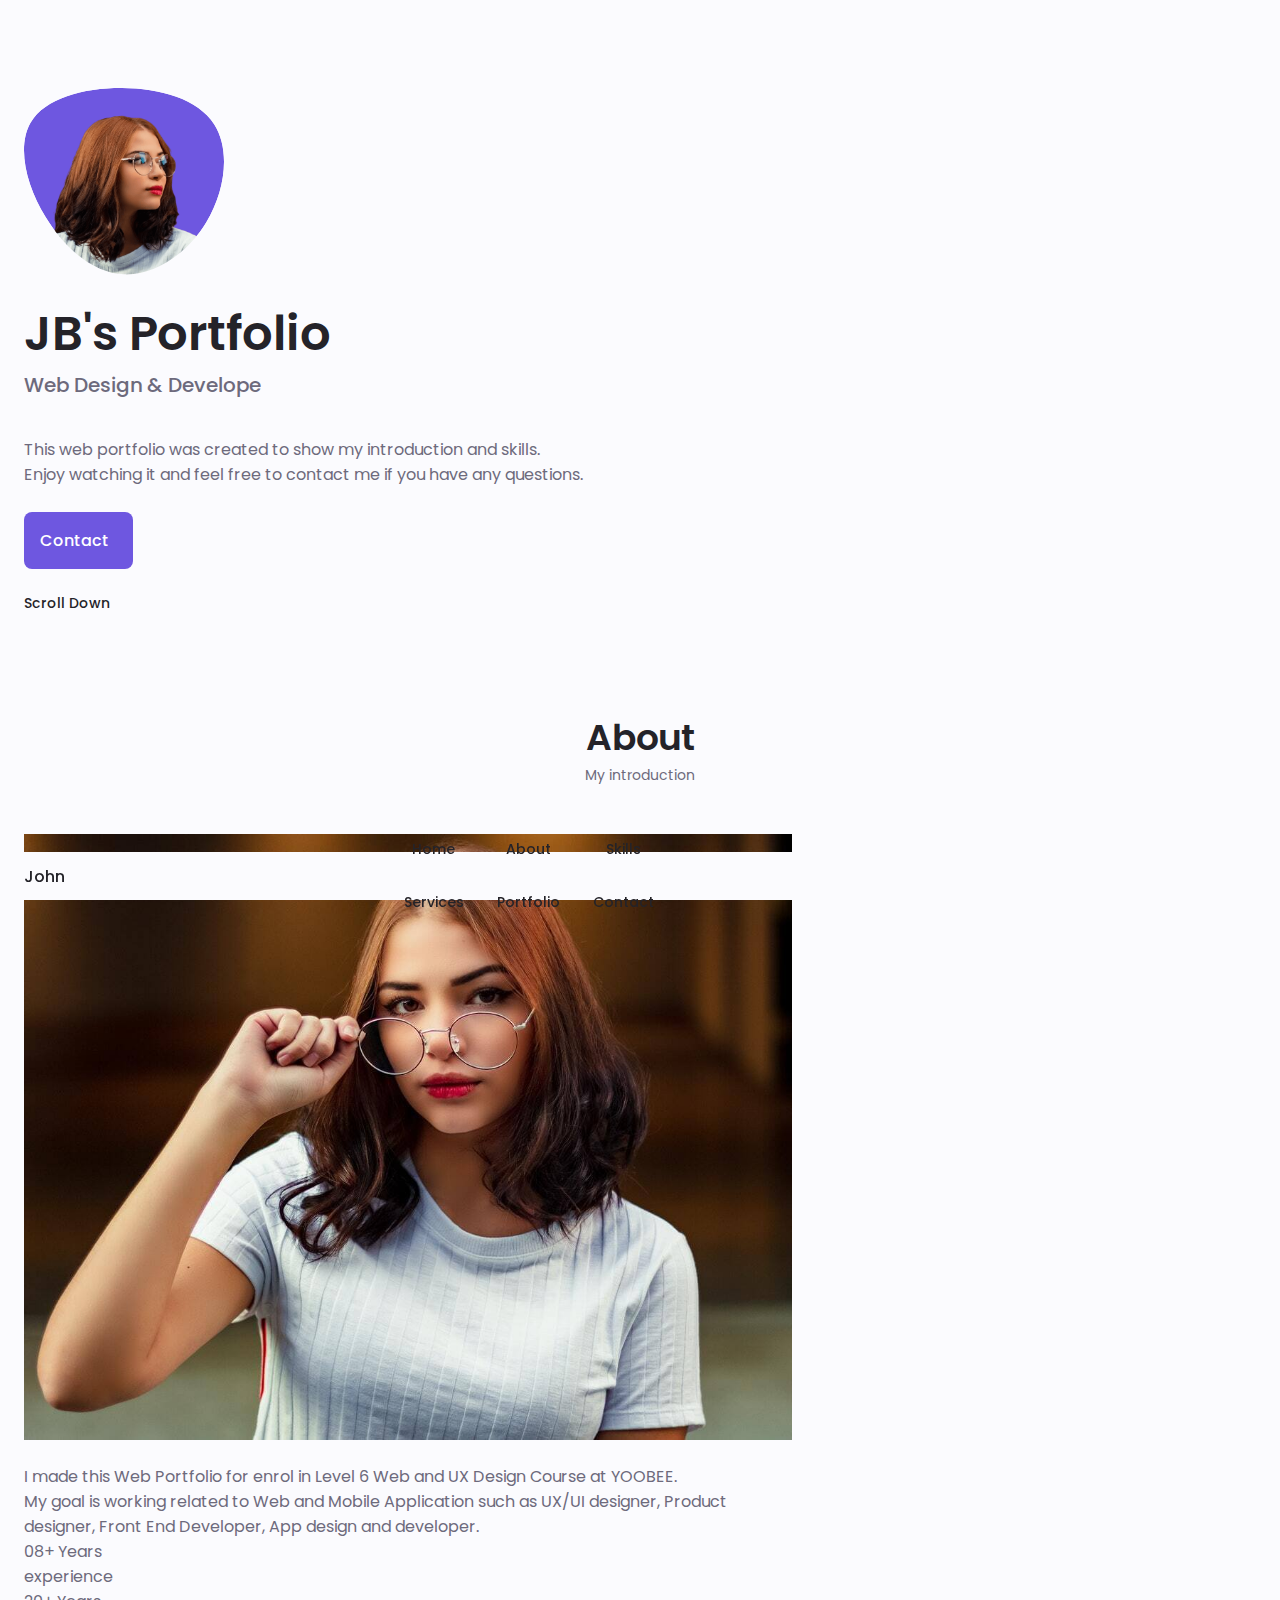
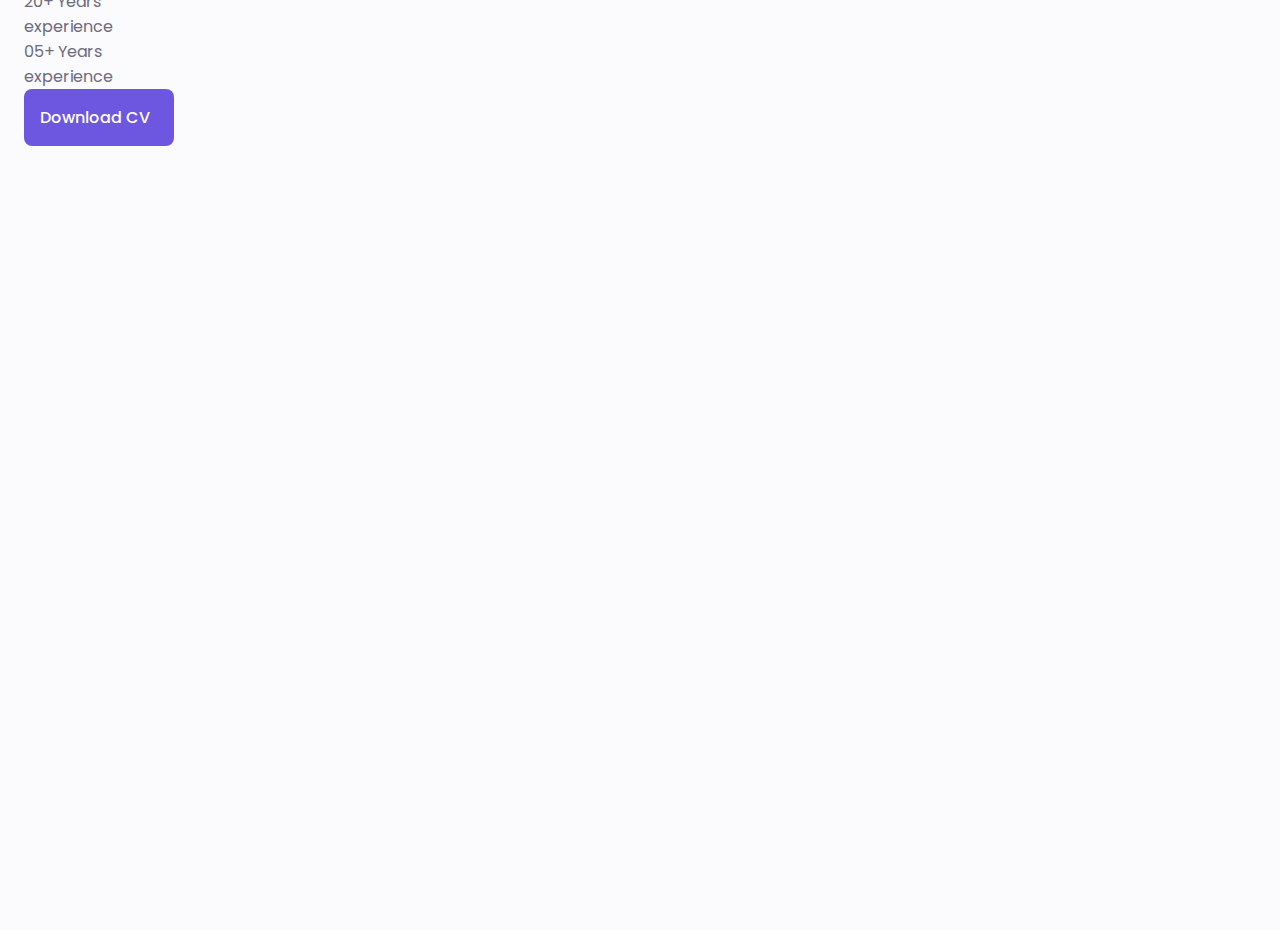
==== responsive-portfolio-website-Alexa-main/index.html @ 3f4c9ad1 "update" ====
<!DOCTYPE html>
    <html lang="en">
    <head>
        <meta charset="UTF-8">
        <meta name="viewport" content="width=device-width, initial-scale=1.0">

        <!--==================== UNICONS ====================-->
        <link rel="stylesheet" href="https://unicons.iconscout.com/release/v4.0.0/css/line.css">
        
        <!--==================== SWIPER CSS ====================-->
        <link rel="stylesheet" href="">
        
        <!--==================== CSS ====================-->
        <link rel="stylesheet" href="assets/css/styles.css">

        <title>JB Web Portfolio</title>
    </head>
    <body>
        <!--==================== HEADER ====================-->
        <header class="header" id="header">
            <nav class="nav container">
                <a href="#" class="nav__logo">John</a>

                <div class="nav__menu" id="nav-menu">
                    <ul class="nav__list grid">
                        <li class="nav__item">
                            <a href="#Home" class="nav__link">
                                <i class="uil uil-estate nav__icon"></i> Home
                            </a>
                        </li>
                        <li class="nav__item">
                            <a href="#About" class="nav__link">
                                <i class="uil uil-user nav__icon"></i> About
                            </a>
                        </li>
                         <li class="nav__item">
                            <a href="#Skills" class="nav__link">
                                <i class="uil uil-file-alt nav__icon"></i> Skills
                            </a>
                        </li>
                        <li class="nav__item">
                            <a href="#Services" class="nav__link">
                                <i class="uil uil-briefcase-alt nav__icon"></i> Services
                            </a>
                        </li>
                        <li class="nav__item">
                            <a href="#Portfolio" class="nav__link">
                                <i class="uil uil-scenery nav__icon"></i> Portfolio
                            </a>
                        </li>
                        <li class="nav__item">
                            <a href="#Contact" class="nav__link">
                                <i class="uil uil-envelope-alt nav__icon"></i> Contact
                            </a>
                        </li>
                    </ul>
                    <i class="uil uil-times nav__close" id="nav-close"></i>
                </div>

                <div class="nav__btns">
                    <div class="nav__toggle" id="nav-toggle">
                        <i class="uil uil-apps"></i>
                    </div>
                </div>
            </nav>
        </header>

        <!--==================== MAIN ====================-->
        <main class="main">
            <!--==================== HOME ====================-->
            <section class="home section" id="home">
                <div class="home__container container grid">
                    <div class="home__content grid">     

                        <div class="home__image">
                            <svg class="home__blob" viewBox="0 0 200 187" xmlns="http://www.w3.org/2000/svg" xmlns:xlink="http://www.w3.org/1999/xlink">
                                <mask id="mask0" mask-type="alpha">
                                    <path d="M190.312 36.4879C206.582 62.1187 201.309 102.826 182.328 134.186C163.346 165.547 
                                    130.807 187.559 100.226 186.353C69.6454 185.297 41.0228 161.023 21.7403 129.362C2.45775 
                                    97.8511 -7.48481 59.1033 6.67581 34.5279C20.9871 10.1032 59.7028 -0.149132 97.9666 
                                    0.00163737C136.23 0.303176 174.193 10.857 190.312 36.4879Z"/>
                                </mask>
                                <g mask="url(#mask0)">
                                    <path d="M190.312 36.4879C206.582 62.1187 201.309 102.826 182.328 134.186C163.346 
                                    165.547 130.807 187.559 100.226 186.353C69.6454 185.297 41.0228 161.023 21.7403 
                                    129.362C2.45775 97.8511 -7.48481 59.1033 6.67581 34.5279C20.9871 10.1032 59.7028 
                                    -0.149132 97.9666 0.00163737C136.23 0.303176 174.193 10.857 190.312 36.4879Z"/>

                                    <image class="home__blob-img" x='12' y='18' href="assets/img/perfil.png"/>
                                </g>
                            </svg>                            
                        </div>
                    </div>

                    <div class="home__data">
                        <h1 class="home__title">JB's Portfolio</h1>
                        <h3 class="home__subtitle">Web Design & Develope</h3><br>
                        <p class="Home__description">This web portfolio was created to show my introduction and skills.<br>
                        Enjoy watching it and feel free to contact me if you have any questions.
                        </p><br>
                        <a href="contact"   class="button button--flex">
                            Contact <i class="uil uil-envelope-alt button__icon"></i>
                        </a>
                    </div>
                    
                    <div class="=home__scroll">
                        <a href="#about" class="home__scroll-button button--flex">
                            <i class="uil uil-mouse-alt home__scroll-mouse"></i>
                            <span class="home__scroll-name">Scroll Down</span>
                            <i class="uil uil-arrow-down home__scroll-arrow"></i>
                        </a>
                    </div>
                </div>
            </section>

            <!--==================== ABOUT ====================-->
            <section class="about section" id="about">
                <h2 class="section__title">About</h2>
                <span class="section__subtitle">My introduction</span>

                <div class="about__container container grid">
                    <img src="assets/img/about.jpg" alt="" class="about__img">
                    <div class="about__data">
                        <p class="about__description">
                            I made this Web Portfolio for enrol in Level 6 Web and UX Design Course at YOOBEE.<br>
                            My goal is working related to Web and Mobile Application such as UX/UI designer, Product designer, Front End Developer, App design and developer.<br></p>
                        
                        <div class="about__info">
                            <div>
                                <sapn class="about__info-title">08+</sapn>
                                <span class="about__info-name">Years <br> experience</span>
                            </div>

                            <div>
                                <sapn class="about__info-title">20+</sapn>
                                <span class="about__info-name">Years <br> experience</span>
                            </div>

                            <div>
                                <sapn class="about__info-title">05+</sapn>
                                <span class="about__info-name">Years <br> experience</span>
                            </div>
                        </div>

<!--이력서-->
                        <div class="about__butttons">
                            <a download="" href="assets/pdf/Alexa-Cv.pdf" class="button button--flex">
                                Download CV<i class="uil uil-download-alt button__icon"></i>
                            </a>
                        </div>
                    </div>
                </div>
            </section>

            <!--==================== SKILLS ====================-->
            <section class="skills section" id="skills">

            </section>

            <!--==================== QUALIFICATION ====================-->
            <section class="qualification section">

            </section>

            <!--==================== SERVICES ====================-->
            <section class="services section" id="services">
                
            </section>

            <!--==================== PORTFOLIO ====================-->
            <section class="portfolio section" id="portfolio">
                
            </section>

            <!--==================== PROJECT IN MIND ====================-->
            <section class="project section">

            </section>

            <!--==================== TESTIMONIAL ====================-->
            <section class="testimonial section">
                
            </section>

            <!--==================== CONTACT ME ====================-->
            <section class="contact section" id="contact">

            </section>
        </main>

        <!--==================== FOOTER ====================-->
        <footer class="footer">
         
        </footer>
        
        <!--==================== SCROLL TOP ====================-->
        

        <!--==================== SWIPER JS ====================-->
        <script src=""></script>

        <!--==================== MAIN JS ====================-->
        <script src=""></script>
    </body>
</html>
---- responsive-portfolio-website-Alexa-main/assets/css/styles.css ----
/*==================== GOOGLE FONTS ====================*/
@import url('https://fonts.googleapis.com/css2?family=Poppins:wght@400;500;600&display=swap');

/*==================== VARIABLES CSS ====================*/
:root {
    --header-height: 3rem;

    /*========== Colors ==========*/
    /* Change favorite color */
    --hue-color: 250; /*Purple 250 - Green 142 - Blue 230 - Pink 340*/

    /* HSL color mode */
    --first-color: hsl(var(--hue-color), 69%, 61%);
    --first-color-second: hsl(var(--hue-color), 69%, 61%);
    --first-color-alt: hsl(var(--hue-color), 57%, 53%);
    --first-color-lighter: hsl(var(--hue-color), 92%, 85%);
    --title-color: hsl(var(--hue-color), 8%, 15%);
    --text-color: hsl(var(--hue-color), 8%, 45%);
    --text-color-light: hsl(var(--hue-color), 8%, 65%);
    --input-color: hsl(var(--hue-color), 70%, 96%);
    --body-color: hsl(var(--hue-color), 60%, 99%);
    --container-color: #fff;
    --scroll-bar-color: hsl(var(--hue-color), 12%, 90%);
    --scroll-thumb-color: hsl(var(--hue-color), 12%, 80%);

    /*========== Font and typography ==========*/
    --body-font: 'Poppins', sans-serif;

    /* .5rem = 8px, 1rem = 16px, 1.5rem = 24px ... */
    --big-font-size: 2rem;
    --h1-font-size: 1.5rem;
    --h2-font-size: 1.25rem;
    --h3-font-size: 1.125rem;
    --normal-font-size: .938rem;
    --small-font-size: .813rem;
    --smaller-font-size: .75rem;

    /*========== Font weight ==========*/
    --font-medium: 500;
    --font-semi-bold: 600;

    /*========== Margenes Bottom ==========*/
    /* .25rem = 4px, .5rem = 8px, .75rem = 12px ... */
    --mb-0-25: .25rem;
    --mb-0-5: .5rem;
    --mb-0-75: .75rem;
    --mb-1: 1rem;
    --mb-1-5: 1.5rem;
    --mb-2: 2rem;
    --mb-2-5: 2.5rem;
    --mb-3: 3rem;

    /*========== z index ==========*/
    --z-tooltip: 10;
    --z-fixed: 100;
    --z-modal: 1000;
}

/* Font size for large devices */
@media screen and (min-width: 968px) {
    :root {
        --big-font-size: 3rem;
        --h1-font-size: 2.25rem;
        --h2-font-size: 1.5rem;
        --h3-font-size: 1.25rem;
        --normal-font-size: 1rem;
        --small-font-size: .875rem;
        --smaller-font-size: .813rem;
    }
}

/*========== Variables Dark theme ==========*/


/*========== Button Dark/Light ==========*/


/*==================== BASE ====================*/
* {
  box-sizing: border-box;
  padding: 0;
  margin: 0;
}

html {
  scroll-behavior: smooth;
}

body {
  margin: 0 0 var(--header-height) 0;
  font-family: var(--body-font);
  font-size: var(--normal-font-size);
  background-color: var(--body-color);
  color: var(--text-color);
}

h1, h2, h3, h4 {
  color: var(--title-color);
  font-weight: var(--font-semi-bold);
}

ul {
  list-style: none;
}

a {
  text-decoration: none;
}

img {
  max-width: 100%;
  height: auto;
}

/*==================== REUSABLE CSS CLASSES ====================*/
.section {
  padding: 2rem 0 4rem;
}

.section__title {
  font-size: var(--h1-font-size);
  color: var(--title-color);
}

.section__subtitle {
  display: block;
  font-size: var(--small-font-size);
  margin-bottom: var(--mb-3);
}

.section__title, 
.section__subtitle {
  text-align: center;
}

/*==================== LAYOUT ====================*/
.container {
  max-width: 768px;
  margin-left: var(--mb-1-5);
  margin-right: var(--mb-1-5);
}

.grid {
  display: grid;
  gap: 1.5rem;
}

.header {
  width: 100%;
  position: fixed;
  bottom: 0;
  left: 0;
  z-index: var(--z-fixed);
  background-color: var(--body-color);
}

/*==================== NAV ====================*/
.nav{
  max-width: 968px;
  height: var(--header-height);
  display: flex;
  justify-content: space-between;
  align-items: center;
}

.nav__logo,
.nav__toggle{
  color: var(--title-color);
  font-weight: var(--font-medium);
}

.nav__logo:hover{
  color: var(--first-color);
}

.nav__toggle{
  font-size: 1.1rem;
  cursor: pointer;
}

.nav__toggle:hover{
  color: var(--first-color);
}

@media screen and (max-width: 767px){
  .nav__menu{
    position: fixed;
    bottom: -100%;
    left: 0;
    width: 100%;
    background-color: var(--body-color);
    padding: 2rem 1.5rem 4rem;
    box-shadow: 0 -1px 4px rgba(0, 0, 0, .15);
    border-radius: 1.5rem 1.5rem 0 0;
    transition: 0.3s;
  }
}

.nav__list{
    grid-template-columns: repeat(3,1fr);
    gap: 2rem;
}

.nav__link{
  display: flex;
  flex-direction: column;
  align-items: center;
  font-size: var(--small-font-size);
  color: var(--title-color);
  font-weight: var(--font-medium);
}

.nav__link:hover{
  color: var(--first-color);
}

.nav__icon{
  font-size: 1.2rem;
}

.nav__close{
  position: absolute;
  right: 1.3rem;
  bottom: 0.5rem;
  font-size: 1.5rem;
  cursor: pointer;
  color: var(--first-color);
}

.nav__close:hover{
  color: var(--first-color-alt);
}

/* show menu */
.show-menu{
  bottom: 0;
}

/* Active link */


/* Change background header */


/*==================== HOME ====================*/
.home__container{
  gap: 1rem;
}

.home__content{
  grid-template-columns: 0.5fr 3fr;
  padding-top: 3.5rem;
  align-items: center;
}

.home__blob{
  width: 200px;
  fill: var(--first-color)
}

.home__blob-img{
  width: 170px;
}

.home__data{
  grid-column: 1/3;
}

.home__title{
  font-size: var(--big-font-size);
}

.home__subtitle{
  font-size: var(--h3-font-size);
  color: var(--text-color);
  font-weight: var(--font-medium);
  margin-bottom: var(--mb-0-75);
}

.home__description{
  margin-bottom: var(--mb-2);
}

.home__scroll{
  display: none;
}

.home__scroll-button{
  color: var(--first-color);
  transition: 0.3s;
}

.home__scroll-button:hover{
  transform: translateY(0.25rem);
}

.home__scroll-mouse{
  font-size: 2rem;
}

.home__scroll-name{
  font-size: var(--small-font-size);
  color: var(--title-color);
  font-weight: var(--font-medium);
  margin-right: var(--mb-0-25);
}

.home__scroll-arrow{
  font-size: 1.25rem;
}

/*==================== BUTTONS ====================*/
.button{
  display: inline-block;
  background-color: var(--first-color);
  color: #fff;
  padding: 1rem;
  border-radius: 0.5rem;
  font-weight: var(--font-medium);
}


.button:hover{
  background-color: var(--first-color-alt);
}

.button__icon{
  font-size: 1.25rem;
  margin-left: var(--mb-0-5);
}

.button--flex{
  display: inline-flex;
  align-items: center;
}
 


/*==================== ABOUT ====================*/


/*==================== SKILLS ====================*/


/*==================== QUALIFICATION ====================*/


/*==================== SERVICES ====================*/


/* Active Modal */


/*==================== PORTFOLIO ====================*/


/*==================== PROJECT IN MIND ====================*/


/*==================== TESTIMONIAL ====================*/


/*==================== CONTACT ME ====================*/


/*==================== FOOTER ====================*/


/*========== SCROLL UP ==========*/


/* Show scroll */


/*========== SCROLL BAR ==========*/


/*==================== MEDIA QUERIES ====================*/
/* For small devices */


/* For medium devices */


/* For large devices */
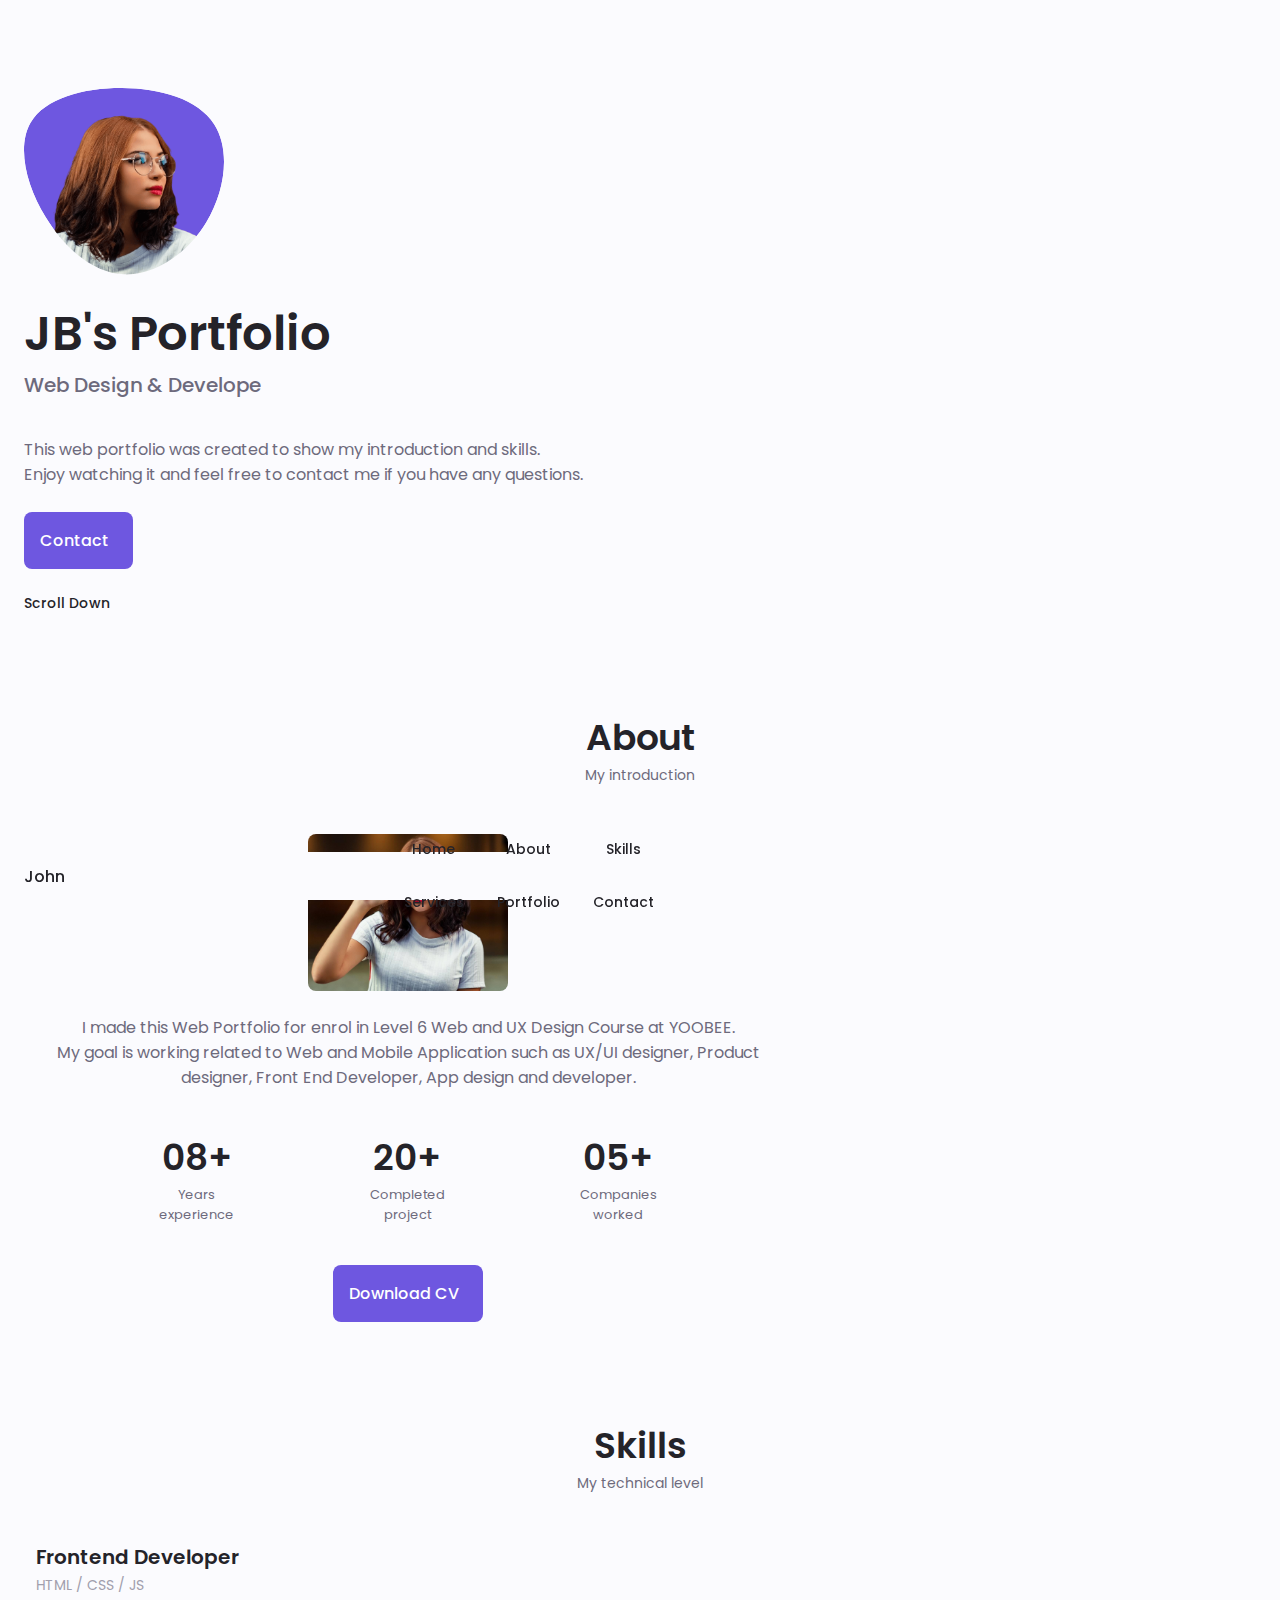
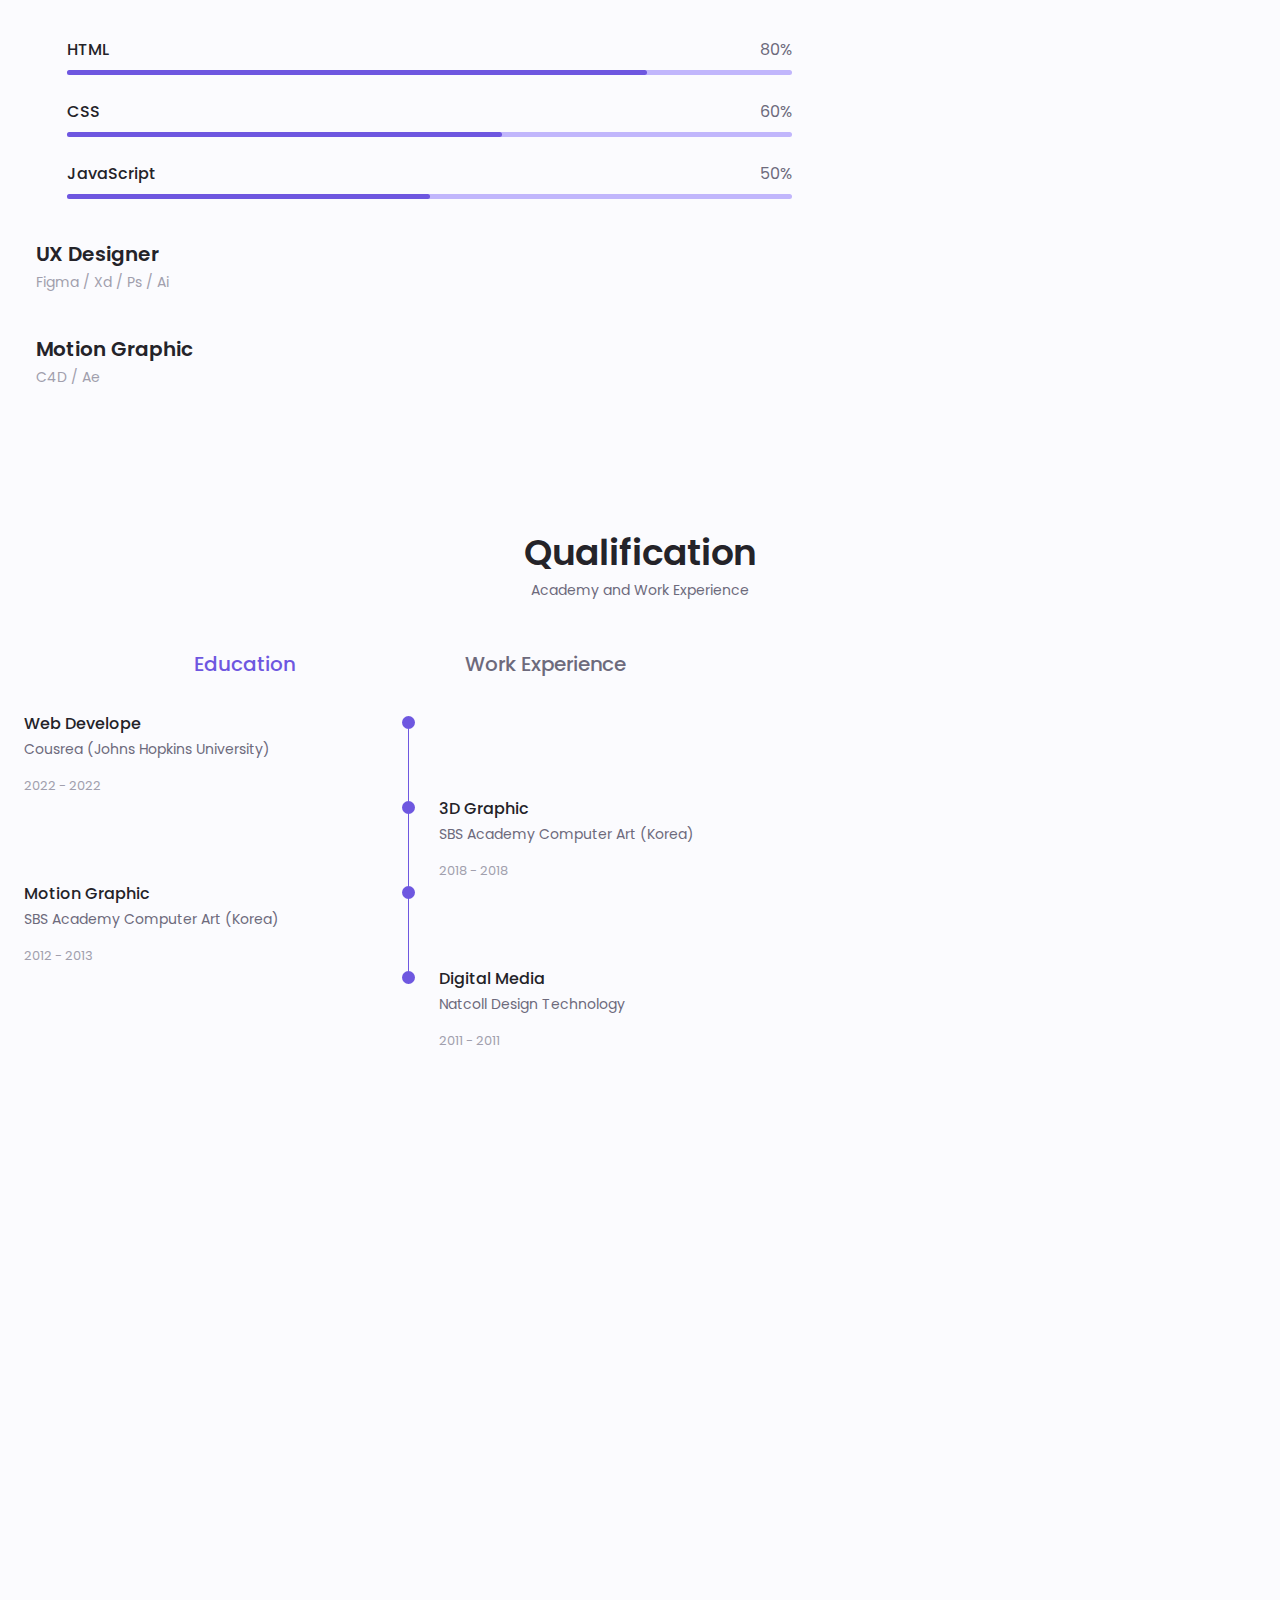
==== commit b7a1ffc7: "update" ====
--- a/responsive-portfolio-website-Alexa-main/index.html
+++ b/responsive-portfolio-website-Alexa-main/index.html
@@ -133,12 +133,12 @@
 
                             <div>
                                 <sapn class="about__info-title">20+</sapn>
-                                <span class="about__info-name">Years <br> experience</span>
+                                <span class="about__info-name">Completed <br> project</span>
                             </div>
 
                             <div>
                                 <sapn class="about__info-title">05+</sapn>
-                                <span class="about__info-name">Years <br> experience</span>
+                                <span class="about__info-name">Companies <br> worked</span>
                             </div>
                         </div>
 
@@ -154,12 +154,305 @@
 
             <!--==================== SKILLS ====================-->
             <section class="skills section" id="skills">
-
+                <h2 class="section__title">Skills</h2>
+                <span class="section__subtitle">My technical level</span>
+
+                <div class="skills__container container grid">
+                    <div>
+                        <!--SKILLS 1-->
+                        <div class="skills__content skills__open">
+                            <div class="skills__header">
+                                <i class="uil uil-brackets-curly skills__icon"></i>
+
+                                <div>
+                                    <h1 class="skills__title">Frontend Developer</h1>
+                                    <span class="skills__subtitle">HTML / CSS / JS</span>
+                                </div>
+
+                                <i class="uil uil-angle-down skills__arrow"></i>
+                            </div>
+
+                            <div class="skills__list grid">
+                                <div class="skills__data">
+                                    <div class="skills__titles">
+                                        <h3 class="skills__name">HTML</h3>
+                                        <span class="skills__number">80%</span>
+                                    </div>  
+                                    <div class="skills__bar">
+                                        <span class="skills__percentage skills__html"></span>
+                                    </div>
+                                </div>
+
+                                <div class="skills__data">
+                                    <div class="skills__titles">
+                                        <h3 class="skills__name">CSS</h3>
+                                        <span class="skills__number">60%</span>
+                                    </div>  
+                                    <div class="skills__bar">
+                                        <span class="skills__percentage skills__css"></span>
+                                    </div>
+                                </div>
+
+                                <div class="skills__data">
+                                    <div class="skills__titles">
+                                        <h3 class="skills__name">JavaScript</h3>
+                                        <span class="skills__number">50%</span>
+                                    </div>  
+                                    <div class="skills__bar">
+                                        <span class="skills__percentage skills__js"></span>
+                                    </div>
+                                </div>
+                            </div>
+                        </div>
+
+                        <!--SKILLS 2-->
+                        <div class="skills__content skills__close">
+                             <div class="skills__header">
+                                <i class="uil uil-swatchbook skills__icon"></i>
+            
+                                <div>
+                                    <h1 class="skills__title">UX Designer</h1>
+                                    <span class="skills__subtitle">Figma / Xd / Ps / Ai</span>
+                                </div>
+            
+                                <i class="uil uil-angle-down skills__arrow"></i>
+                            </div>
+            
+                            <div class="skills__list grid">
+                                <div class="skills__data">
+                                    <div class="skills__titles">
+                                        <h3 class="skills__name">Figma</h3>
+                                        <span class="skills__number">70%</span>
+                                    </div>  
+                                    <div class="skills__bar">
+                                        <span class="skills__percentage skills__figma"></span>
+                                    </div>
+                                </div>
+            
+                                <div class="skills__data">
+                                    <div class="skills__titles">
+                                        <h3 class="skills__name">Adobe XD</h3>
+                                        <span class="skills__number">60%</span>
+                                    </div>  
+                                    <div class="skills__bar">
+                                        <span class="skills__percentage skills__adobexd"></span>
+                                    </div>
+                                </div>
+            
+                                <div class="skills__data">
+                                    <div class="skills__titles">
+                                        <h3 class="skills__name">Photoshop</h3>
+                                        <span class="skills__number">50%</span>
+                                    </div>  
+                                    <div class="skills__bar">
+                                        <span class="skills__percentage skills__photoshop"></span>
+                                    </div>
+                                </div>
+
+                                <div class="skills__data">
+                                    <div class="skills__titles">
+                                        <h3 class="skills__name">illustrator</h3>
+                                        <span class="skills__number">50%</span>
+                                    </div>  
+                                    <div class="skills__bar">
+                                        <span class="skills__percentage skills__illustrator"></span>
+                                    </div>
+                                </div>
+                            </div>
+                        </div>
+                    </div>
+
+                    <div>
+                        <!--SKILLS 3-->
+                        <div class="skills__content skills__close">
+                            <div class="skills__header">
+                                <i class="uil uil-film  skills__icon"></i>
+                                    
+                                <div>
+                                    <h1 class="skills__title">Motion Graphic</h1>
+                                    <span class="skills__subtitle">C4D / Ae</span>
+                                </div>
+                                    
+                                <i class="uil uil-angle-down skills__arrow"></i>
+                            </div>
+                                    
+                            <div class="skills__list grid">
+                                <div class="skills__data">
+                                    <div class="skills__titles">
+                                        <h3 class="skills__name">C4D</h3>
+                                        <span class="skills__number">80%</span>
+                                    </div>  
+                                    <div class="skills__bar">
+                                        <span class="skills__percentage skills__c4d"></span>
+                                    </div>
+                                </div>
+                                    
+                                <div class="skills__data">
+                                    <div class="skills__titles">
+                                        <h3 class="skills__name">After Effects</h3>
+                                        <span class="skills__number">70%</span>
+                                    </div>  
+                                    <div class="skills__bar">
+                                        <span class="skills__percentage skills__ae"></span>
+                                    </div>
+                                </div>
+                            </div>
+                        </div>
+                    </div>
+                </div>
             </section>
 
             <!--==================== QUALIFICATION ====================-->
             <section class="qualification section">
-
+                <h2 class="section__title">Qualification</h2>
+                <span class="section__subtitle">Academy and Work Experience</span>
+
+                <div class="qualification__container container">
+                    <div class="qualification__tabs">
+                        <div class="qualification__button button--flex qualification__active" data-target='#education'>
+                            <i class="uil uil-graduation-cap qualification__icon"></i>Education
+                        </div>
+
+                        <div class="qualification__button button--flex" data-target='#work'>
+                            <i class="uil uil-briefcase-alt qualification__icon"></i>Work Experience
+                        </div>
+                    </div>
+
+                    <div class="qualification__sections">
+                         <!-- QUALIFICATION CONTENT 1-->
+                         <div class="qualification__content qualification__active" data-content id="education">
+                             
+                             <!-- QUALIFICATION 1-->
+                             <div class="qualification__data">
+                                <div>
+                                    <h3 class="qualification__title">Web Develope</h3>
+                                    <span class="qualification__subtitle">Cousrea (Johns Hopkins University)</span>
+                                    <div class="qualification__calender">
+                                        <i class="uil uil-calendar-alt"></i>
+                                        2022 - 2022
+                                    </div>
+                                </div>
+                                
+                                <div>
+                                    <span class="qualification__rounder"></span>
+                                    <span class="qualification__line"></span>
+                                </div>
+                            </div>
+
+                            <!-- QUALIFICATION 2-->
+                            <div class="qualification__data">
+                                <div></div>
+
+                                <div>
+                                    <span class="qualification__rounder"></span>
+                                    <span class="qualification__line"></span>
+                                </div>
+
+                                <div>
+                                    <h3 class="qualification__title">3D Graphic</h3>
+                                    <span class="qualification__subtitle">SBS Academy Computer Art (Korea)</span>
+                                    <div class="qualification__calender">
+                                        <i class="uil uil-calendar-alt"></i>
+                                        2018 - 2018
+                                    </div>
+                                </div>
+                            </div>
+
+                            <!-- QUALIFICATION 3-->
+                            <div class="qualification__data">
+                                <div>
+                                    <h3 class="qualification__title">Motion Graphic</h3>
+                                    <span class="qualification__subtitle">SBS Academy Computer Art (Korea)</span>
+                                    <div class="qualification__calender">
+                                        <i class="uil uil-calendar-alt"></i>
+                                        2012 - 2013
+                                    </div>
+                                </div>
+                                
+                                <div>
+                                    <span class="qualification__rounder"></span>
+                                    <span class="qualification__line"></span>
+                                </div>
+                            </div>
+
+                            <!-- QUALIFICATION 4-->
+                            <div class="qualification__data">
+                                <div></div>
+
+                                <div>
+                                    <span class="qualification__rounder"></span>
+                                    <!-- <span class="qualification__line"></span> -->
+                                </div>
+
+                                <div>
+                                    <h3 class="qualification__title">Digital Media</h3>
+                                    <span class="qualification__subtitle">Natcoll Design Technology</span>
+                                    <div class="qualification__calender">
+                                        <i class="uil uil-calendar-alt"></i>
+                                        2011 - 2011
+                                    </div>
+                                </div>
+                            </div>
+                         </div>
+
+                         <!-- QUALIFICATION CONTENT 2-->
+                         <div class="qualification__content" data-content id="work">
+                             
+                            <!-- QUALIFICATION 1-->
+                            <div class="qualification__data">
+                               <div>
+                                   <h3 class="qualification__title">Reception</h3>
+                                   <span class="qualification__subtitle">SBS Academy Computer Art (Korea)</span>
+                                   <div class="qualification__calender">
+                                       <i class="uil uil-calendar-alt"></i>
+                                       2018 - 2018
+                                   </div>
+                               </div>
+                               
+                               <div>
+                                   <span class="qualification__rounder"></span>
+                                   <span class="qualification__line"></span>
+                               </div>
+                           </div>
+
+                           <!-- QUALIFICATION 2-->
+                           <div class="qualification__data">
+                               <div></div>
+
+                               <div>
+                                   <span class="qualification__rounder"></span>
+                                   <span class="qualification__line"></span>
+                               </div>
+
+                               <div>
+                                   <h3 class="qualification__title">Porter</h3>
+                                   <span class="qualification__subtitle">Parnell Quality Hotel</span>
+                                   <div class="qualification__calender">
+                                       <i class="uil uil-calendar-alt"></i>
+                                       2015 - 2016
+                                   </div>
+                               </div>
+                           </div>
+
+                           <!-- QUALIFICATION 3-->
+                           <div class="qualification__data">
+                               <div>
+                                   <h3 class="qualification__title">Gardener</h3>
+                                   <span class="qualification__subtitle">Green Gardening</span>
+                                   <div class="qualification__calender">
+                                       <i class="uil uil-calendar-alt"></i>
+                                       2013-2015
+                                   </div>
+                               </div>
+                               
+                               <div>
+                                   <span class="qualification__rounder"></span>
+                                   <!--<span class="qualification__line"></span>-->
+                               </div>
+                           </div>
+                        </div>
+                    </div>
+                </div>
             </section>
 
             <!--==================== SERVICES ====================-->
@@ -200,6 +493,6 @@
         <script src=""></script>
 
         <!--==================== MAIN JS ====================-->
-        <script src=""></script>
+        <script src="assets/js/main.js"></script>
     </body>
 </html>
--- a/responsive-portfolio-website-Alexa-main/assets/css/styles.css
+++ b/responsive-portfolio-website-Alexa-main/assets/css/styles.css
@@ -76,17 +76,17 @@
 
 
 /*==================== BASE ====================*/
-* {
+*{
   box-sizing: border-box;
   padding: 0;
   margin: 0;
 }
 
-html {
+html{
   scroll-behavior: smooth;
 }
 
-body {
+body{
   margin: 0 0 var(--header-height) 0;
   font-family: var(--body-font);
   font-size: var(--normal-font-size);
@@ -99,53 +99,53 @@
   font-weight: var(--font-semi-bold);
 }
 
-ul {
+ul{
   list-style: none;
 }
 
-a {
+a{
   text-decoration: none;
 }
 
-img {
+img{
   max-width: 100%;
   height: auto;
 }
 
 /*==================== REUSABLE CSS CLASSES ====================*/
-.section {
+.section{
   padding: 2rem 0 4rem;
 }
 
-.section__title {
+.section__title{
   font-size: var(--h1-font-size);
   color: var(--title-color);
 }
 
-.section__subtitle {
+.section__subtitle{
   display: block;
   font-size: var(--small-font-size);
   margin-bottom: var(--mb-3);
 }
 
 .section__title, 
-.section__subtitle {
+.section__subtitle{
   text-align: center;
 }
 
 /*==================== LAYOUT ====================*/
-.container {
+.container{
   max-width: 768px;
   margin-left: var(--mb-1-5);
   margin-right: var(--mb-1-5);
 }
 
-.grid {
+.grid{
   display: grid;
   gap: 1.5rem;
 }
 
-.header {
+.header{
   width: 100%;
   position: fixed;
   bottom: 0;
@@ -337,12 +337,234 @@
 
 
 /*==================== ABOUT ====================*/
+.about__img{
+  width: 200px;
+  border-radius: 0.5rem;
+  justify-self: center;
+  align-self: center;
+}
+
+.about__description{
+  text-align: center;
+  margin-bottom: var(--mb-2-5);  
+}
+
+.about__info{
+  display: flex;
+  justify-content: space-evenly;
+  margin-bottom: var(--mb-2-5);
+}
+
+.about__info-title{
+  font-size: var(--h1-font-size);
+  font-weight: var(--font-semi-bold);
+  color: var(--title-color);
+}
+
+.about__info-name{
+  font-size: var(--smaller-font-size);
+}
+
+.about__info-title,
+.about__info-name{
+  display: block;
+  text-align: center;
+}
+
+.about__butttons{
+  display: flex;
+  justify-content: center;
+}
 
 
 /*==================== SKILLS ====================*/
-
+.skills__container{
+  row-gap: 0;
+}
+
+.skills__header{
+  display: flex;
+  align-items: center;
+  margin-bottom: var(--mb-2-5);
+  cursor: pointer;
+}
+
+.skills__icon,
+.skills__arrow{
+  font-size: 2rem;
+  color: var(--first-color);
+}
+
+.skills__icon{
+  margin-right: var(--mb-0-75);
+}
+
+.skills__title{
+  font-size: var(--h3-font-size);
+}
+
+.skills__subtitle{
+  font-size: var(--small-font-size);
+  color: var(--text-color-light);
+}
+
+.skills__arrow{
+  margin-left: auto;
+  transition: 0.4s;
+}
+
+.skills__list{
+  row-gap: 1.5rem;
+  padding-left: 2.7rem;
+}
+
+.skills__titles{
+  display: flex;
+  justify-content: space-between;
+  margin-bottom: var(--mb-0-5);
+}
+
+.skills__name{
+  font-size: var(--normal-font-size);
+  font-weight: var(--font-medium);
+}
+
+.skills__bar,
+.skills__percentage{
+  height: 5px;
+  border-radius: 0.25rem;
+}
+
+.skills__bar{
+  background-color: var(--first-color-lighter);
+}
+
+.skills__percentage{
+  display: block;
+  background-color: var(--first-color);
+}
+
+.skills__html{
+  width: 80%;
+}
+
+.skills__css{
+  width: 60%;
+}
+
+.skills__js{
+  width: 50%;
+}
+
+
+.skills__figma{
+  width: 70%;
+}
+
+.skills__adobexd{
+  width: 60%;
+}
+
+.skills__photoshop{
+  width: 50%;
+}
+
+.skills__illustrator{
+  width: 50%;
+}
+
+.skills__c4d{
+  width: 80%;
+}
+
+.skills__ae{
+  width: 70%;
+}
+
+.skills__close .skills__list{
+  height: 0;
+  overflow: hidden;
+}
+
+.skills__open .skills__list{
+  height: max-content;
+  margin-bottom: var(--mb-2-5);
+}
+
+.skills__open .skills__arrow{
+  transform: rotate(-180deg);
+}
 
 /*==================== QUALIFICATION ====================*/
+.qualification__tabs{
+  display: flex;
+  justify-content: space-evenly;
+  margin-bottom: var(--mb-2);
+}
+
+.qualification__button{
+  font-size: var(--h3-font-size);
+  font-weight: var(--font-medium);
+  cursor: pointer;
+}
+
+.qualification__button:hover{
+  color: var(--first-color);
+}
+
+.qualification__icon{
+  font-size: 1.8rem;
+  margin-right: var(--mb-0-25);
+}
+
+.qualification__data{
+  display: grid;
+  grid-template-columns: 1fr max-content 1fr;
+  column-gap: 1.5rem;
+}
+
+.qualification__title{
+  font-size: var(--normal-font-size);
+  font-weight: var(--font-medium);
+}
+.qualification__subtitle{
+  display: inline-block;
+  font-size: var(--small-font-size);
+  margin-bottom: var(--mb-1);
+}
+
+.qualification__calender{
+  font-size: var(--smaller-font-size);
+  color: var(--text-color-light);
+}
+
+.qualification__rounder{
+  display: inline-block;
+  width: 13px;
+  height: 13px;
+  background-color: var(--first-color);
+  border-radius: 50%;
+}
+
+.qualification__line{
+  display: block;
+  width: 1px;
+  height: 100%;
+  background-color: var(--first-color);
+  transform: translate(6px, -7px);
+}
+
+.qualification [data-content]{
+  display: none;
+}
+
+.qualification__active[data-content]{
+  display: block;
+}
+
+.qualification__button.qualification__active{
+  color: var(--first-color);
+}
 
 
 /*==================== SERVICES ====================*/
